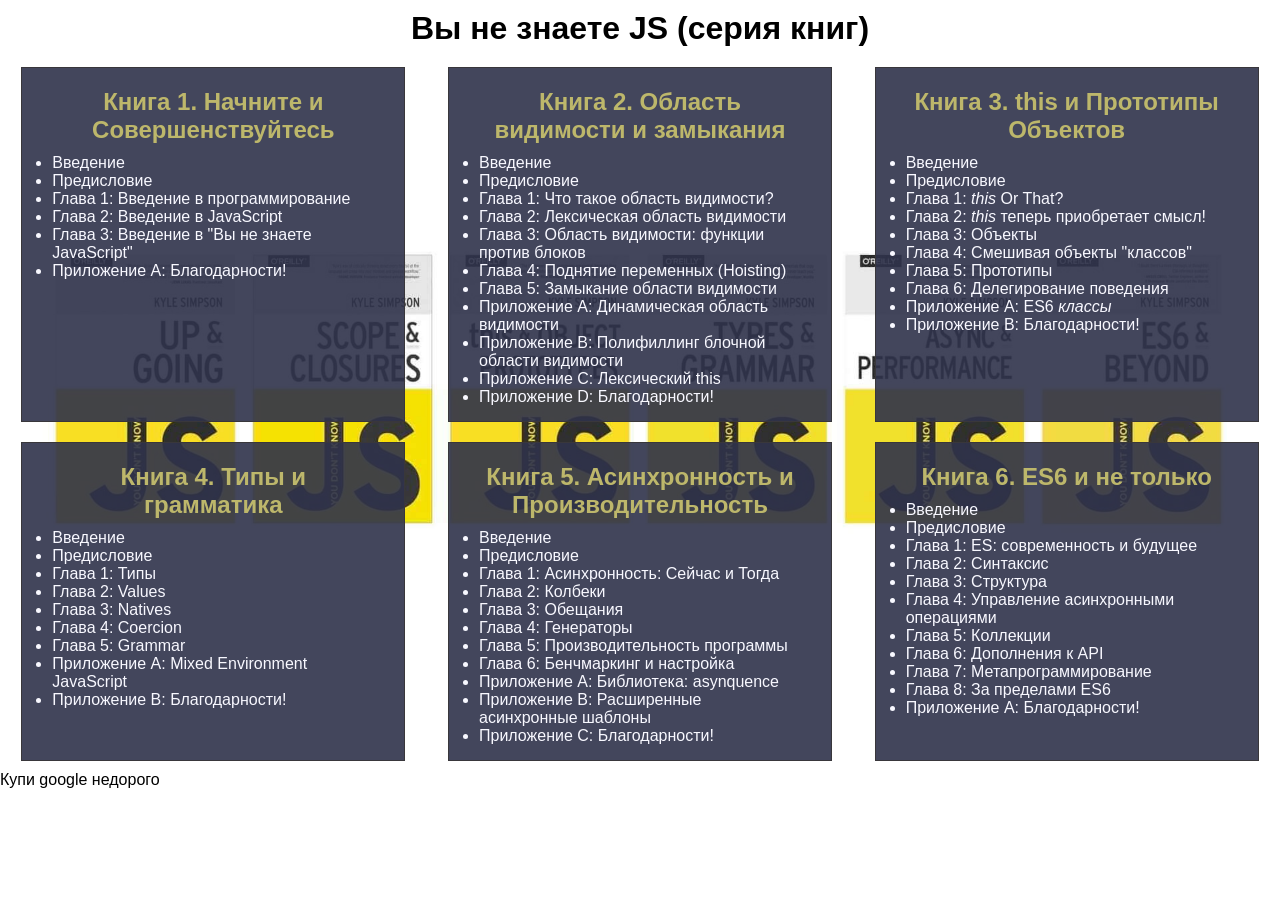
==== index.html @ 4a273c83 "Add files via upload" ====
<!doctype html>
<html lang="ru">
<head>
    <meta charset="UTF-8">
    <meta name="viewport"
          content="width=device-width, user-scalable=no, initial-scale=1.0, maximum-scale=1.0, minimum-scale=1.0">
    <meta http-equiv="X-UA-Compatible" content="ie=edge">
    <link rel="stylesheet" href="style.css">
    <title>You don't know js</title>
</head>
<body>
<h1>Вы не знаете JS (серия книг)</h1>
<aside class="books">
    <div class="book">
        <h2>
            <a href="https://github.com/azat-io/you-dont-know-js-ru/blob/master/scope%20%26%20closures/README.md#%D0%92%D1%8B-%D0%BD%D0%B5-%D0%B7%D0%BD%D0%B0%D0%B5%D1%82%D0%B5-js-%D0%9E%D0%B1%D0%BB%D0%B0%D1%81%D1%82%D1%8C-%D0%B2%D0%B8%D0%B4%D0%B8%D0%BC%D0%BE%D1%81%D1%82%D0%B8-%D0%B8-%D0%B7%D0%B0%D0%BC%D1%8B%D0%BA%D0%B0%D0%BD%D0%B8%D1%8F"
               target="_blank"> Книга 2. Область видимости и замыкания</a></h2>
        <ul>
            <li>Введение</li>
            <li>Предисловие</li>
            <li>Приложение C: Лексический this</li>
            <li>Глава 1: Что такое область видимости?</li>
            <li>Глава 4: Поднятие переменных (Hoisting)</li>
            <li>Глава 5: Замыкание области видимости</li>
            <li>Глава 2: Лексическая область видимости</li>
            <li>Приложение A: Динамическая область видимости</li>
            <li>Глава 3: Область видимости: функции против блоков</li>
            <li>Приложение B: Полифиллинг блочной области видимости</li>
            <li>Приложение D: Благодарности!</li>
        </ul>
    </div>
    <div class="book">
        <h2>
            <a href="https://github.com/azat-io/you-dont-know-js-ru/blob/master/up%20%26%20going/README.md#%D0%92%D1%8B-%D0%BD%D0%B5-%D0%B7%D0%BD%D0%B0%D0%B5%D1%82%D0%B5-js-%D0%9D%D0%B0%D1%87%D0%BD%D0%B8%D1%82%D0%B5-%D0%B8-%D0%A1%D0%BE%D0%B2%D0%B5%D1%80%D1%88%D0%B5%D0%BD%D1%81%D1%82%D0%B2%D1%83%D0%B9%D1%82%D0%B5%D1%81%D1%8C"
               target="_blank">Книга 1. Начните и Совершенствуйтесь</a></h2>
        <ul>
            <li class="chapter">Введение</li>
            <li class="chapter">Предисловие</li>
            <li class="chapter">Глава 1: Введение в программирование</li>
            <li class="chapter">Глава 2: Введение в JavaScript</li>
            <li class="chapter">Глава 3: Введение в "Вы не знаете JavaScript"</li>
            <li class="chapter">Приложение A: Благодарности!</li>
        </ul>
    </div>
    <div class="book">
        <h2>
            <a href="https://github.com/azat-io/you-dont-know-js-ru/blob/master/es6%20%26%20beyond/README.md#you-dont-know-js-es6--beyond"
               target="_blank">Книга 6. ES6 и не только</a></h2>
        <ul>
            <li>Введение</li>
            <li>Предисловие</li>
            <li>Глава 1: ES: современность и будущее</li>
            <li>Глава 2: Синтаксис</li>
            <li>Глава 3: Структура</li>
            <li>Глава 4: Управление асинхронными операциями</li>
            <li>Глава 5: Коллекции</li>
            <li>Глава 6: Дополнения к API</li>
            <li>Глава 7: Метапрограммирование</li>
            <li>Приложение A: Благодарности!</li>
        </ul>
    </div>
    <div class="book">
        <h2>
            <a href="https://github.com/azat-io/you-dont-know-js-ru/blob/master/types%20%26%20grammar/README.md#you-dont-know-js-types--grammar"
               target="_blank">Книга 4. Типы и грамматика</a></h2>
        <ul>
            <li>Введение</li>
            <li>Предисловие</li>
            <li>Глава 1: Типы</li>
            <li>Глава 2: Values</li>
            <li>Глава 3: Natives</li>
            <li>Глава 4: Coercion</li>
            <li>Глава 5: Grammar</li>
            <li>Приложение A: Mixed Environment JavaScript</li>
            <li>Приложение B: Благодарности!</li>
        </ul>
    </div>
    <div class="book">
        <h2>
            <a href="https://github.com/azat-io/you-dont-know-js-ru/blob/master/this%20%26%20object%20prototypes/README.md#you-dont-know-js-this--object-prototypes"
               target="_blank">Книга 3. this и Пропопипы Объектов</a></h2>
        <ul>
            <li>Введение</li>
            <li>Предисловие</li>
            <li>Глава 1: <em>this</em> Or That?</li>
            <li>Глава 2: <em>this</em> теперь приобретает смысл!</li>
            <li>Глава 3: Объекты</li>
            <li>Глава 4: Смешивая объекты "классов"</li>
            <li>Глава 5: Прототипы</li>
            <li>Глава 6: Делегирование поведения</li>
            <li>Приложение A: ES6 <em>классы</em></li>
            <li>Приложение B: Благодарности!</li>
        </ul>
    </div>
    <div class="book">
        <h2>
            <a href="https://github.com/azat-io/you-dont-know-js-ru/blob/master/async%20%26%20performance/README.md#you-dont-know-js-async--performance"
               target="_blank">Книга 5. Асинхронность и Производительность</a></h2>
        <ul>
            <li>Введение</li>
            <li>Предисловие</li>
            <li>Глава 4: Генераторы</li>
            <li>Глава 2: Колбеки</li>
            <li>Глава 3: Обещания</li>
            <li>Приложение A: Библиотека: asynquence</li>
            <li>Глава 5: Производительность программы</li>
            <li>Глава 6: Бенчмаркинг и настройка</li>
            <li>Приложение B: Расширенные асинхронные шаблоны</li>
            <li>Глава 1: Асинхронность: Сейчас и Тогда</li>
            <li>Приложение C: Благодарности!</li>
        </ul>
    </div>
</aside>


<div class="adv">
    <span>Купи google недорого</span>
</div>
<script src="index.js"></script>

</body>
</html>
---- style.css ----
* {
  -webkit-box-sizing: border-box;
  box-sizing: border-box;
  margin: 0;
  padding: 0;
  outline: 0;
  font-family: sans-serif;
}

a {
  text-decoration: none;
}

a:visited {
  text-decoration: none;
}

a:hover {
  text-decoration: none;
}

a:focus {
  text-decoration: none;
}

a:active {
  text-decoration: none;
}

body {
  position: relative;
  background-image: url(./image/open_book.jpg);
  background-size: cover;
  background-position: center;
  background-repeat: no-repeat;
  z-index: 1;
}


h1, h2 {
  text-align: center;
  margin: 10px 0;
}

.books {
  margin: 0 auto;
  display: flex;
  flex-wrap: wrap;
  justify-content: space-around;
  max-width: 1300px;
}

h2>a{
  color: darkkhaki;
}

.book {
  position: relative;
  flex-basis: 30%;
  margin: 10px;
  padding: 10px 30px 15px;
  border: 1px solid #39373B;
  color: ghostwhite;
}

.book:before {
  content: "";
  display: block;
  position: absolute;
  left: 0;
  top: 0;
  width: 100%;
  height: 100%;
  background-color: rgba(47, 50, 75, 0.90);
  z-index: -1;
}


@-webkit-keyframes blink {
  100% { color: rgba(34, 34, 34, 0); }
}
@keyframes blink {
  100% { color: rgba(34, 34, 34, 0); }
}

.adv {
  position: absolute;
  display: block;
  top: 0;
  right: 10px;
  width: 300px;
  height: 200px;
  background: #f8f8f8 url("./image/adv.jpg") no-repeat center top;
  padding: 150px 0 0;
  text-align: center;
  border: 2px solid red;
  border-radius: 30px;
  font-weight: bold;
  cursor: pointer;
}
.adv span{
  -webkit-animation: blink 1s linear infinite;
  animation: blink 1s linear infinite;
}
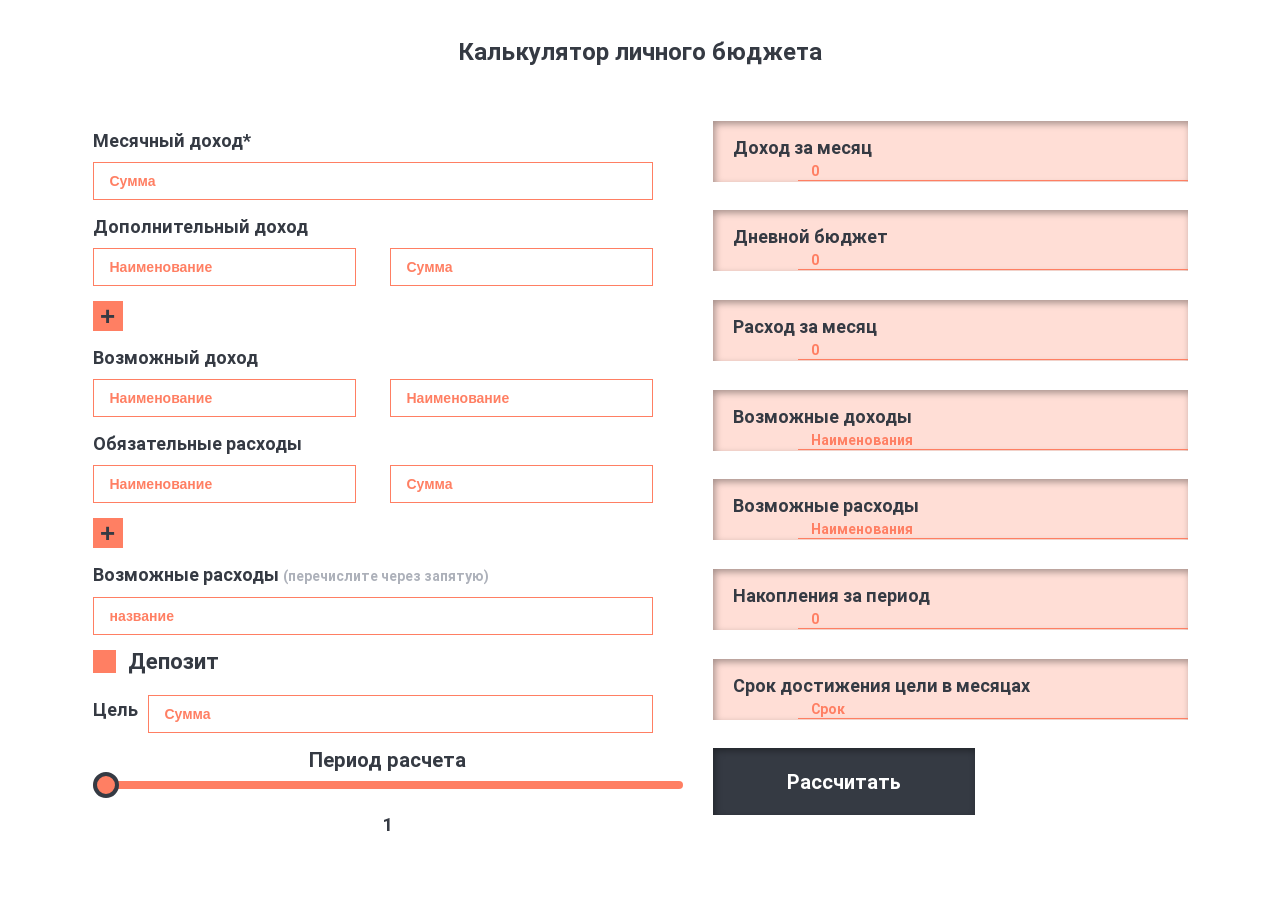
==== commit 96a08bdf: "Add files via upload" ====
--- a/index.html
+++ b/index.html
@@ -1,122 +1,142 @@
-<!doctype html>
-<html lang="ru">
-<head>
-    <meta charset="UTF-8">
-    <meta name="viewport"
-          content="width=device-width, user-scalable=no, initial-scale=1.0, maximum-scale=1.0, minimum-scale=1.0">
-    <meta http-equiv="X-UA-Compatible" content="ie=edge">
-    <link rel="stylesheet" href="style.css">
-    <title>You don't know js</title>
-</head>
-<body>
-<h1>Вы не знаете JS (серия книг)</h1>
-<aside class="books">
-    <div class="book">
-        <h2>
-            <a href="https://github.com/azat-io/you-dont-know-js-ru/blob/master/scope%20%26%20closures/README.md#%D0%92%D1%8B-%D0%BD%D0%B5-%D0%B7%D0%BD%D0%B0%D0%B5%D1%82%D0%B5-js-%D0%9E%D0%B1%D0%BB%D0%B0%D1%81%D1%82%D1%8C-%D0%B2%D0%B8%D0%B4%D0%B8%D0%BC%D0%BE%D1%81%D1%82%D0%B8-%D0%B8-%D0%B7%D0%B0%D0%BC%D1%8B%D0%BA%D0%B0%D0%BD%D0%B8%D1%8F"
-               target="_blank"> Книга 2. Область видимости и замыкания</a></h2>
-        <ul>
-            <li>Введение</li>
-            <li>Предисловие</li>
-            <li>Приложение C: Лексический this</li>
-            <li>Глава 1: Что такое область видимости?</li>
-            <li>Глава 4: Поднятие переменных (Hoisting)</li>
-            <li>Глава 5: Замыкание области видимости</li>
-            <li>Глава 2: Лексическая область видимости</li>
-            <li>Приложение A: Динамическая область видимости</li>
-            <li>Глава 3: Область видимости: функции против блоков</li>
-            <li>Приложение B: Полифиллинг блочной области видимости</li>
-            <li>Приложение D: Благодарности!</li>
-        </ul>
-    </div>
-    <div class="book">
-        <h2>
-            <a href="https://github.com/azat-io/you-dont-know-js-ru/blob/master/up%20%26%20going/README.md#%D0%92%D1%8B-%D0%BD%D0%B5-%D0%B7%D0%BD%D0%B0%D0%B5%D1%82%D0%B5-js-%D0%9D%D0%B0%D1%87%D0%BD%D0%B8%D1%82%D0%B5-%D0%B8-%D0%A1%D0%BE%D0%B2%D0%B5%D1%80%D1%88%D0%B5%D0%BD%D1%81%D1%82%D0%B2%D1%83%D0%B9%D1%82%D0%B5%D1%81%D1%8C"
-               target="_blank">Книга 1. Начните и Совершенствуйтесь</a></h2>
-        <ul>
-            <li class="chapter">Введение</li>
-            <li class="chapter">Предисловие</li>
-            <li class="chapter">Глава 1: Введение в программирование</li>
-            <li class="chapter">Глава 2: Введение в JavaScript</li>
-            <li class="chapter">Глава 3: Введение в "Вы не знаете JavaScript"</li>
-            <li class="chapter">Приложение A: Благодарности!</li>
-        </ul>
-    </div>
-    <div class="book">
-        <h2>
-            <a href="https://github.com/azat-io/you-dont-know-js-ru/blob/master/es6%20%26%20beyond/README.md#you-dont-know-js-es6--beyond"
-               target="_blank">Книга 6. ES6 и не только</a></h2>
-        <ul>
-            <li>Введение</li>
-            <li>Предисловие</li>
-            <li>Глава 1: ES: современность и будущее</li>
-            <li>Глава 2: Синтаксис</li>
-            <li>Глава 3: Структура</li>
-            <li>Глава 4: Управление асинхронными операциями</li>
-            <li>Глава 5: Коллекции</li>
-            <li>Глава 6: Дополнения к API</li>
-            <li>Глава 7: Метапрограммирование</li>
-            <li>Приложение A: Благодарности!</li>
-        </ul>
-    </div>
-    <div class="book">
-        <h2>
-            <a href="https://github.com/azat-io/you-dont-know-js-ru/blob/master/types%20%26%20grammar/README.md#you-dont-know-js-types--grammar"
-               target="_blank">Книга 4. Типы и грамматика</a></h2>
-        <ul>
-            <li>Введение</li>
-            <li>Предисловие</li>
-            <li>Глава 1: Типы</li>
-            <li>Глава 2: Values</li>
-            <li>Глава 3: Natives</li>
-            <li>Глава 4: Coercion</li>
-            <li>Глава 5: Grammar</li>
-            <li>Приложение A: Mixed Environment JavaScript</li>
-            <li>Приложение B: Благодарности!</li>
-        </ul>
-    </div>
-    <div class="book">
-        <h2>
-            <a href="https://github.com/azat-io/you-dont-know-js-ru/blob/master/this%20%26%20object%20prototypes/README.md#you-dont-know-js-this--object-prototypes"
-               target="_blank">Книга 3. this и Пропопипы Объектов</a></h2>
-        <ul>
-            <li>Введение</li>
-            <li>Предисловие</li>
-            <li>Глава 1: <em>this</em> Or That?</li>
-            <li>Глава 2: <em>this</em> теперь приобретает смысл!</li>
-            <li>Глава 3: Объекты</li>
-            <li>Глава 4: Смешивая объекты "классов"</li>
-            <li>Глава 5: Прототипы</li>
-            <li>Глава 6: Делегирование поведения</li>
-            <li>Приложение A: ES6 <em>классы</em></li>
-            <li>Приложение B: Благодарности!</li>
-        </ul>
-    </div>
-    <div class="book">
-        <h2>
-            <a href="https://github.com/azat-io/you-dont-know-js-ru/blob/master/async%20%26%20performance/README.md#you-dont-know-js-async--performance"
-               target="_blank">Книга 5. Асинхронность и Производительность</a></h2>
-        <ul>
-            <li>Введение</li>
-            <li>Предисловие</li>
-            <li>Глава 4: Генераторы</li>
-            <li>Глава 2: Колбеки</li>
-            <li>Глава 3: Обещания</li>
-            <li>Приложение A: Библиотека: asynquence</li>
-            <li>Глава 5: Производительность программы</li>
-            <li>Глава 6: Бенчмаркинг и настройка</li>
-            <li>Приложение B: Расширенные асинхронные шаблоны</li>
-            <li>Глава 1: Асинхронность: Сейчас и Тогда</li>
-            <li>Приложение C: Благодарности!</li>
-        </ul>
-    </div>
-</aside>
-
-
-<div class="adv">
-    <span>Купи google недорого</span>
-</div>
-<script src="index.js"></script>
-
-</body>
+<!doctype html>
+<html lang="pl">
+<head>
+    <meta charset="UTF-8">
+    <meta name="viewport"
+          content="width=device-width, user-scalable=no, initial-scale=1.0, maximum-scale=1.0, minimum-scale=1.0">
+    <meta http-equiv="X-UA-Compatible" content="ie=edge">
+    <link rel="preload" href="../font/Roboto-Bold.woff2" as="font" type="font/woff2" crossorigin>
+    <link rel="stylesheet" href="./css/style.min.css">
+
+    <title>Document</title>
+</head>
+<body>
+<h1>Калькулятор личного бюджета</h1>
+<section class="main">
+
+    <div class="calc">
+
+        <div class="data">
+            <div class="salary">
+                <div class="salary-title title">Месячный доход*</div>
+                <input type="text" class="salary-amount" placeholder="Сумма">
+            </div>
+
+            <div class="income">
+                <div class="income-title title">Дополнительный доход</div>
+                <div class="income-items">
+                    <input type="text" class="income-title" placeholder="Наименование">
+                    <input type="text" class="income-amount" placeholder="Сумма">
+                </div>
+
+                <button class="btn_plus income_add">+</button>
+            </div>
+
+            <div class="additional_income">
+                <div class="additional_income-title title">Возможный доход</div>
+                <input type="text" class="additional_income-item" placeholder="Наименование">
+                <input type="text" class="additional_income-item" placeholder="Наименование">
+            </div>
+
+            <div class="expenses">
+                <div class="expenses-title title">Обязательные расходы</div>
+                <div class="expenses-items">
+                    <input type="text" class="expenses-title" placeholder="Наименование">
+                    <input type="text" class="expenses-amount" placeholder="Сумма">
+                </div>
+
+                <button class="btn_plus expenses_add">+</button>
+            </div>
+            <div class="additional_expenses">
+                <div class="additional_expenses-title title">Возможные расходы <span>(перечислите через запятую)</span></div>
+                <input type="text" class="additional_expenses-item" placeholder="название">
+
+            </div>
+
+            <div class="deposit">
+                <label class="deposit-label title">Депозит
+                    <input id="deposit-check" type="checkbox">
+                    <span class="deposit-checkmark"></span>
+                </label>
+                <select class="deposit-bank">
+                    <option value="">Процент</option>
+                    <option value="4">Сбербанк</option>
+                    <option value="5">Газпромбанк</option>
+                    <option value="6">Тинькофф</option>
+                    <option value="7">МТС Банк</option>
+                    <option value="8">АбсолютБанк</option>
+                    <option value="other">Другой</option>
+                </select>
+                <div class="deposit-calc">
+                    <input type="text" class="deposit-amount" placeholder="Сумма">
+                    <input type="text" class="deposit-percent" placeholder="Процент">
+                </div>
+            </div>
+
+            <div class="target">
+                <span class="target-title title">Цель</span>
+                <input type="text" class="target-amount" placeholder="Сумма">
+            </div>
+
+            <div class="period">
+                <div class="title period-title">Период расчета</div>
+                <input class="period-select" type="range" step="1" min="1" max="12" value="1">
+                <div class="title period-amount">1</div>
+            </div>
+
+        </div>
+
+        <div class="result">
+            <div class="result-budget_month">
+                <span class="title">Доход за месяц</span>
+                <input type="text" class="result-total budget_month-value" placeholder="0" disabled>
+            </div>
+            <div class="result-budget_day">
+                <span class="title">Дневной бюджет</span>
+                <input type="text" class="result-total budget_day-value" placeholder="0">
+            </div>
+
+            <div class="result-expenses_month">
+                <span class="title">Расход за месяц</span>
+                <input type="text" class="result-total expenses_month-value" placeholder="0" disabled>
+            </div>
+            <div class="result-additional_income">
+                <span class="title">Возможные доходы</span>
+                <input type="text" class="result-total additional_income-value" placeholder="Наименования" disabled>
+            </div>
+            <div class="result-additional_expenses">
+                <span class="title">Возможные расходы</span>
+                <input type="text" class="result-total additional_expenses-value" placeholder="Наименования" disabled>
+            </div>
+
+            <div class="result-income_period">
+                <span class="title">Накопления за период</span>
+                <input type="text" class="result-total income_period-value" placeholder="0" disabled>
+            </div>
+            <div class="result-target_month">
+                <span class="title">Срок достижения цели в месяцах</span>
+                <input type="text" class="result-total target_month-value" placeholder="Срок" disabled>
+            </div>
+            <div class="control">
+                <button id="start">Рассчитать</button>
+                <button id="cancel">Сбросить</button>
+            </div>
+        </div>
+
+
+    </div>
+
+
+</section>
+
+
+
+
+
+
+
+
+<!--<script src="./script/oop.js"></script>-->
+<script src="index.js"></script>
+</body>
 </html>
--- a/css/style.min.css
+++ b/css/style.min.css
@@ -0,0 +1,7 @@
+@font-face{font-family:Roboto;
+    src: local("Roboto-Bold.woff2"),url(../font/Roboto-Bold.woff2) format("woff2"),local("Roboto-Bold.woff"),url(../font/Roboto-Bold.woff) format("woff")}
+    
+    
+    
+    
+    body{font-family:Roboto,sans-serif;color:#777;padding-top:40px}*{-webkit-box-sizing:border-box;box-sizing:border-box;margin:0;padding:0;outline:0}a,a:active,a:focus,a:hover,a:visited{text-decoration:none}.calc{display:-webkit-box;display:-ms-flexbox;display:flex;-ms-flex-wrap:wrap;flex-wrap:wrap;max-width:90%;margin:auto;-webkit-box-pack:center;-ms-flex-pack:center;justify-content:center}h1{color:#353a43;font-size:24px;font-weight:700;line-height:24px;text-align:center;margin-bottom:50px}.title{color:#353a43;font-size:18px;font-weight:700;line-height:24px;margin-top:15px}.title span{font-size:14px;color:#adb1ba}.data>div{padding-right:30px}.data input[type=text]{height:20px;padding:18px 16px;border:1px solid #ff7f63;margin:9px 30px 0 0;width:263px}.data input[type=text]::-webkit-input-placeholder{color:#ff7f63;font-size:14px;font-weight:700;line-height:24px}.data input[type=text]:-moz-placeholder{color:#ff7f63;font-size:14px;font-weight:700;line-height:24px}.data input[type=text]::-moz-placeholder{color:#ff7f63;font-size:14px;font-weight:700;line-height:24px}.data input[type=text]:-ms-input-placeholder{color:#ff7f63;font-size:14px;font-weight:700;line-height:24px}.data .btn_plus{width:30px;height:30px;text-align:center;line-height:30px;background-color:#ff7f63;color:#353a43;outline:0;border:none;font-size:26px;font-weight:700;cursor:pointer;margin-top:15px}.data .btn_plus:hover{-webkit-box-shadow:inset 2px 3px 7px rgba(0,0,0,.35);box-shadow:inset 2px 3px 7px rgba(0,0,0,.35)}.data .additional_expenses-item,.data .salary-amount{width:calc(100% - 30px)!important}.data .deposit-label{display:block;position:relative;padding-left:35px;margin-bottom:12px;cursor:pointer;font-size:22px;-webkit-user-select:none;-moz-user-select:none;-ms-user-select:none;user-select:none}.data .deposit-label input{position:absolute;opacity:0;cursor:pointer;height:0;width:0}.data .deposit-label .deposit-checkmark{position:absolute;top:0;left:0;height:23px;width:23px;background-color:#ff7f63}.data .deposit-label .deposit-checkmark:after{content:"";position:absolute;display:none;left:9px;top:5px;width:5px;height:10px;border:solid #353a43;border-width:0 3px 3px 0;-webkit-transform:rotate(45deg);transform:rotate(45deg)}.data .deposit-label:hover input~.deposit-checkmark{background-color:#ff7f63;-webkit-box-shadow:inset 2px 3px 7px rgba(0,0,0,.35);box-shadow:inset 2px 3px 7px rgba(0,0,0,.35)}.data .deposit-label input:checked~.deposit-checkmark:after{display:block}.data .deposit-bank{display:none;font-family:Roboto,sans-serif;font-size:14px;font-variant:small-caps;font-weight:700;color:#444;line-height:1.3;padding:.6em 1.4em .5em .8em;width:263px;max-width:100%;-webkit-box-sizing:border-box;box-sizing:border-box;margin:0;-webkit-box-shadow:inset 2px 3px 7px rgba(0,0,0,.35);box-shadow:inset 2px 3px 7px rgba(0,0,0,.35);border:1px solid #ff7f63;background-color:#ff7f63;cursor:pointer;-moz-appearance:none;-webkit-appearance:none;appearance:none;background-image:url(../img/arrow.svg);background-repeat:no-repeat,repeat;background-position:right .7em top 50%,0 0;background-size:20px auto,100%}.data .deposit-bank::-ms-expand{display:none}.data .deposit-bank:hover{border-color:#888}.data .deposit-bank:focus{border-color:#aaa;color:#222;outline:0}.data .deposit-bank option{font-weight:400}.data .deposit-amount,.data .deposit-percent{display:none}.data .target{display:-webkit-box;display:-ms-flexbox;display:flex}.data .target-title{margin:auto 10px auto auto}.data .target-amount{-webkit-box-flex:1;-ms-flex-positive:1;flex-grow:1}.data .period{text-align:center}.data .period-title{font-size:20px;text-align:center}.data .period input[type=range].period-select{-webkit-appearance:none;width:100%;margin:9px 0}.data .period input[type=range].period-select:focus{outline:0}.data .period input[type=range].period-select::-webkit-slider-runnable-track{width:100%;height:8px;cursor:pointer;background:#ff7f63;border-radius:25px;border:0 solid #000001}.data .period input[type=range].period-select::-webkit-slider-thumb{border:4px solid #353a43;height:26px;width:26px;border-radius:50px;background:#ff7f63;cursor:pointer;-webkit-appearance:none;margin-top:-9px}.data .period input[type=range].period-select:focus::-webkit-slider-runnable-track{background:#ff7f63}.data .period input[type=range].period-select::-moz-range-track{width:100%;height:8px;cursor:pointer;background:#ff7f63;border-radius:25px;border:0 solid #000001}.data .period input[type=range].period-select::-moz-range-thumb{border:4px solid #353a43;height:26px;width:26px;border-radius:50px;background:#ff7f63;cursor:pointer}.data .period input[type=range].period-select::-ms-track{width:100%;height:8px;cursor:pointer;background:0 0;border-color:transparent;color:transparent}.data .period input[type=range].period-select::-ms-fill-lower,.data .period input[type=range].period-select::-ms-fill-upper{background:#ff7f63;border:0 solid #000001;border-radius:50px}.data .period input[type=range].period-select::-ms-thumb{border:4px solid #353a43;width:26px;border-radius:50px;background:#ff7f63;cursor:pointer;height:8px}.data .period input[type=range].period-select:focus::-ms-fill-lower,.data .period input[type=range].period-select:focus::-ms-fill-upper{background:#ff7f63}.result{display:-webkit-box;display:-ms-flexbox;display:flex;-webkit-box-orient:vertical;-webkit-box-direction:normal;-ms-flex-direction:column;flex-direction:column;-ms-flex-pack:distribute;justify-content:space-around}.result div{width:100%;-webkit-box-shadow:inset 2px 3px 7px rgba(0,0,0,.35);box-shadow:inset 2px 3px 7px rgba(0,0,0,.35);background-color:rgba(255,127,99,.26);color:#353a43;padding:15px 0 1px 20px;margin-bottom:15px}.result div span{display:block}.result div input{min-width:390px;margin-left:65px;padding-left:13px;border:none;outline:0;border-bottom:1px solid #ff7f63;color:#ff7f63;font-family:Roboto;font-size:14px;font-weight:700;background-color:transparent}.result div input::-webkit-input-placeholder{color:#ff7f63;font-size:14px;font-weight:700;line-height:24px}.result div input:-moz-placeholder{color:#ff7f63;font-size:14px;font-weight:700;line-height:24px}.result div input::-moz-placeholder{color:#ff7f63;font-size:14px;font-weight:700;line-height:24px}.result div input:-ms-input-placeholder{color:#ff7f63;font-size:14px;font-weight:700;line-height:24px}.result .title{margin-top:0}.result .control{background-color:transparent;-webkit-box-shadow:none;box-shadow:none;display:-webkit-box;display:-ms-flexbox;display:flex;-webkit-box-pack:justify;-ms-flex-pack:justify;justify-content:space-between;padding:0}.result #cancel{display:none}.result #cancel,.result #start{width:262px;height:67px;-webkit-box-shadow:inset 2px 3px 7px rgba(0,0,0,.35);box-shadow:inset 2px 3px 7px rgba(0,0,0,.35);background-color:#353a43;color:#fff;font-size:20px;font-family:Roboto;font-weight:700;line-height:24px;cursor:pointer;border:none;outline:transparent}.result #cancel:hover,.result #start:hover{opacity:.7}.result #cancel:active,.result #start:active{background-color:#ff7f63;color:#fff;opacity:1}
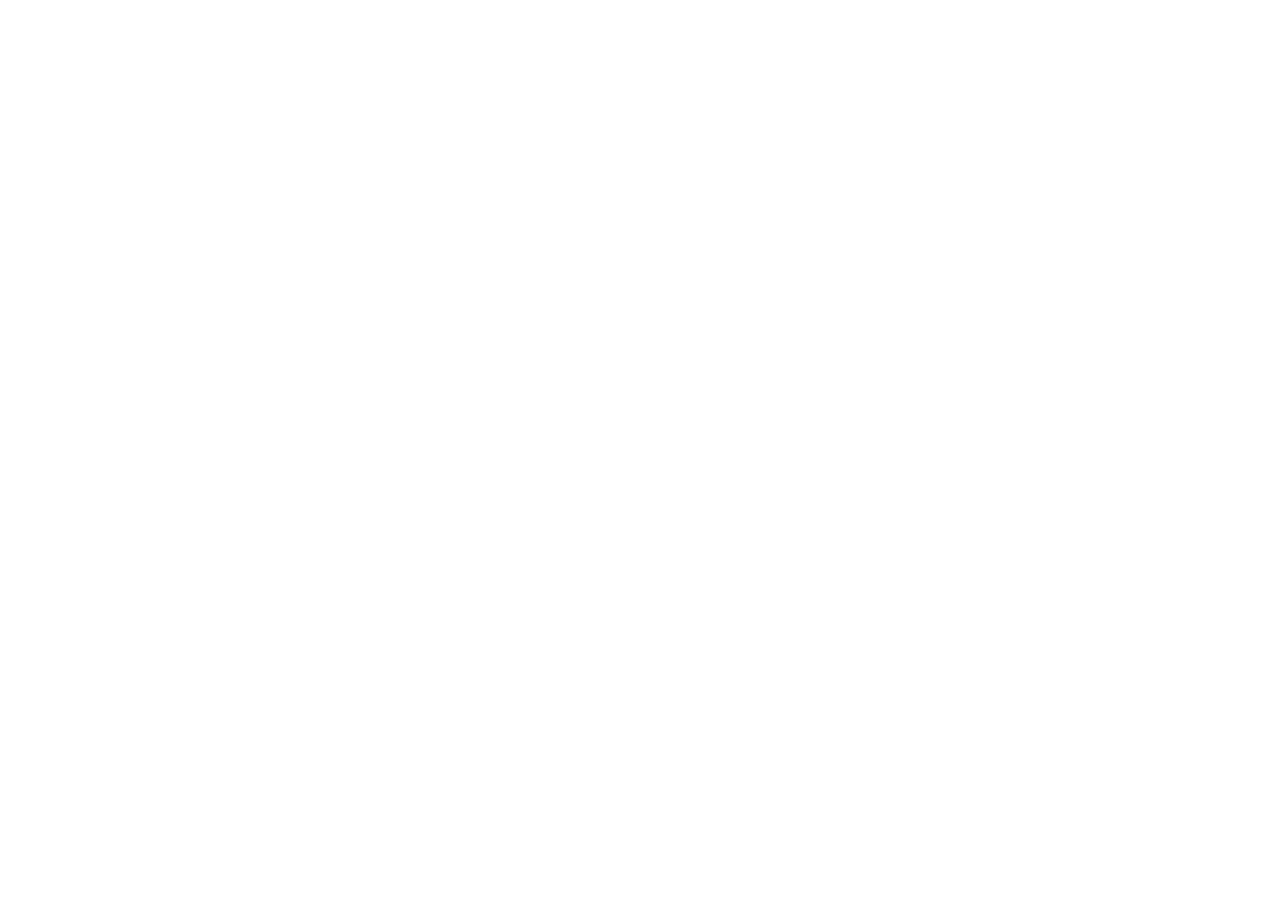
==== commit d8389e0a: "Add files via upload" ====
--- a/index.html
+++ b/index.html
@@ -1,130 +1,15 @@
 <!doctype html>
-<html lang="pl">
+<html lang="ru">
 <head>
     <meta charset="UTF-8">
     <meta name="viewport"
           content="width=device-width, user-scalable=no, initial-scale=1.0, maximum-scale=1.0, minimum-scale=1.0">
     <meta http-equiv="X-UA-Compatible" content="ie=edge">
-    <link rel="preload" href="../font/Roboto-Bold.woff2" as="font" type="font/woff2" crossorigin>
-    <link rel="stylesheet" href="./css/style.min.css">
+    
 
-    <title>Document</title>
+    <title>16_1 урок</title>
 </head>
 <body>
-<h1>Калькулятор личного бюджета</h1>
-<section class="main">
-
-    <div class="calc">
-
-        <div class="data">
-            <div class="salary">
-                <div class="salary-title title">Месячный доход*</div>
-                <input type="text" class="salary-amount" placeholder="Сумма">
-            </div>
-
-            <div class="income">
-                <div class="income-title title">Дополнительный доход</div>
-                <div class="income-items">
-                    <input type="text" class="income-title" placeholder="Наименование">
-                    <input type="text" class="income-amount" placeholder="Сумма">
-                </div>
-
-                <button class="btn_plus income_add">+</button>
-            </div>
-
-            <div class="additional_income">
-                <div class="additional_income-title title">Возможный доход</div>
-                <input type="text" class="additional_income-item" placeholder="Наименование">
-                <input type="text" class="additional_income-item" placeholder="Наименование">
-            </div>
-
-            <div class="expenses">
-                <div class="expenses-title title">Обязательные расходы</div>
-                <div class="expenses-items">
-                    <input type="text" class="expenses-title" placeholder="Наименование">
-                    <input type="text" class="expenses-amount" placeholder="Сумма">
-                </div>
-
-                <button class="btn_plus expenses_add">+</button>
-            </div>
-            <div class="additional_expenses">
-                <div class="additional_expenses-title title">Возможные расходы <span>(перечислите через запятую)</span></div>
-                <input type="text" class="additional_expenses-item" placeholder="название">
-
-            </div>
-
-            <div class="deposit">
-                <label class="deposit-label title">Депозит
-                    <input id="deposit-check" type="checkbox">
-                    <span class="deposit-checkmark"></span>
-                </label>
-                <select class="deposit-bank">
-                    <option value="">Процент</option>
-                    <option value="4">Сбербанк</option>
-                    <option value="5">Газпромбанк</option>
-                    <option value="6">Тинькофф</option>
-                    <option value="7">МТС Банк</option>
-                    <option value="8">АбсолютБанк</option>
-                    <option value="other">Другой</option>
-                </select>
-                <div class="deposit-calc">
-                    <input type="text" class="deposit-amount" placeholder="Сумма">
-                    <input type="text" class="deposit-percent" placeholder="Процент">
-                </div>
-            </div>
-
-            <div class="target">
-                <span class="target-title title">Цель</span>
-                <input type="text" class="target-amount" placeholder="Сумма">
-            </div>
-
-            <div class="period">
-                <div class="title period-title">Период расчета</div>
-                <input class="period-select" type="range" step="1" min="1" max="12" value="1">
-                <div class="title period-amount">1</div>
-            </div>
-
-        </div>
-
-        <div class="result">
-            <div class="result-budget_month">
-                <span class="title">Доход за месяц</span>
-                <input type="text" class="result-total budget_month-value" placeholder="0" disabled>
-            </div>
-            <div class="result-budget_day">
-                <span class="title">Дневной бюджет</span>
-                <input type="text" class="result-total budget_day-value" placeholder="0">
-            </div>
-
-            <div class="result-expenses_month">
-                <span class="title">Расход за месяц</span>
-                <input type="text" class="result-total expenses_month-value" placeholder="0" disabled>
-            </div>
-            <div class="result-additional_income">
-                <span class="title">Возможные доходы</span>
-                <input type="text" class="result-total additional_income-value" placeholder="Наименования" disabled>
-            </div>
-            <div class="result-additional_expenses">
-                <span class="title">Возможные расходы</span>
-                <input type="text" class="result-total additional_expenses-value" placeholder="Наименования" disabled>
-            </div>
-
-            <div class="result-income_period">
-                <span class="title">Накопления за период</span>
-                <input type="text" class="result-total income_period-value" placeholder="0" disabled>
-            </div>
-            <div class="result-target_month">
-                <span class="title">Срок достижения цели в месяцах</span>
-                <input type="text" class="result-total target_month-value" placeholder="Срок" disabled>
-            </div>
-            <div class="control">
-                <button id="start">Рассчитать</button>
-                <button id="cancel">Сбросить</button>
-            </div>
-        </div>
-
-
-    </div>
 
 
 </section>
@@ -137,6 +22,6 @@
 
 
 <!--<script src="./script/oop.js"></script>-->
-<script src="index.js"></script>
+<script src="script.js"></script>
 </body>
 </html>
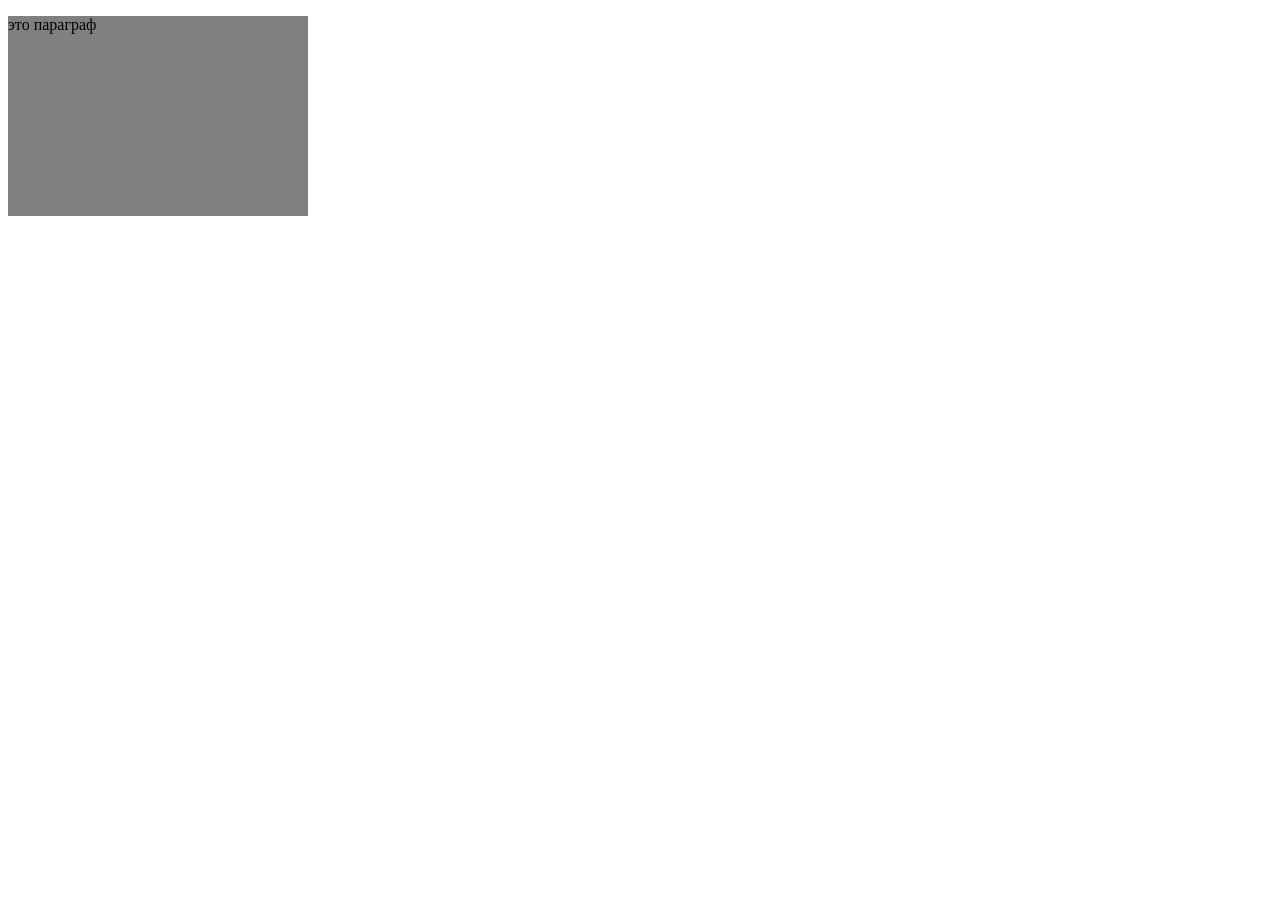
==== commit f2e52f94: "Add files via upload" ====
--- a/index.html
+++ b/index.html
@@ -1,27 +1,13 @@
-<!doctype html>
-<html lang="ru">
-<head>
-    <meta charset="UTF-8">
-    <meta name="viewport"
-          content="width=device-width, user-scalable=no, initial-scale=1.0, maximum-scale=1.0, minimum-scale=1.0">
-    <meta http-equiv="X-UA-Compatible" content="ie=edge">
-    
-
-    <title>16_1 урок</title>
-</head>
-<body>
-
-
-</section>
-
-
-
-
-
-
-
-
-<!--<script src="./script/oop.js"></script>-->
-<script src="script.js"></script>
-</body>
+﻿<!DOCTYPE html>
+<html lang="ru">
+<head>
+    <meta charset="UTF-8">
+    <meta name="viewport" content="width=device-width, initial-scale=1.0">
+    <title>Document</title>
+</head>
+<body>
+
+    
+</body>
+<script src=script.js></script>
 </html>
